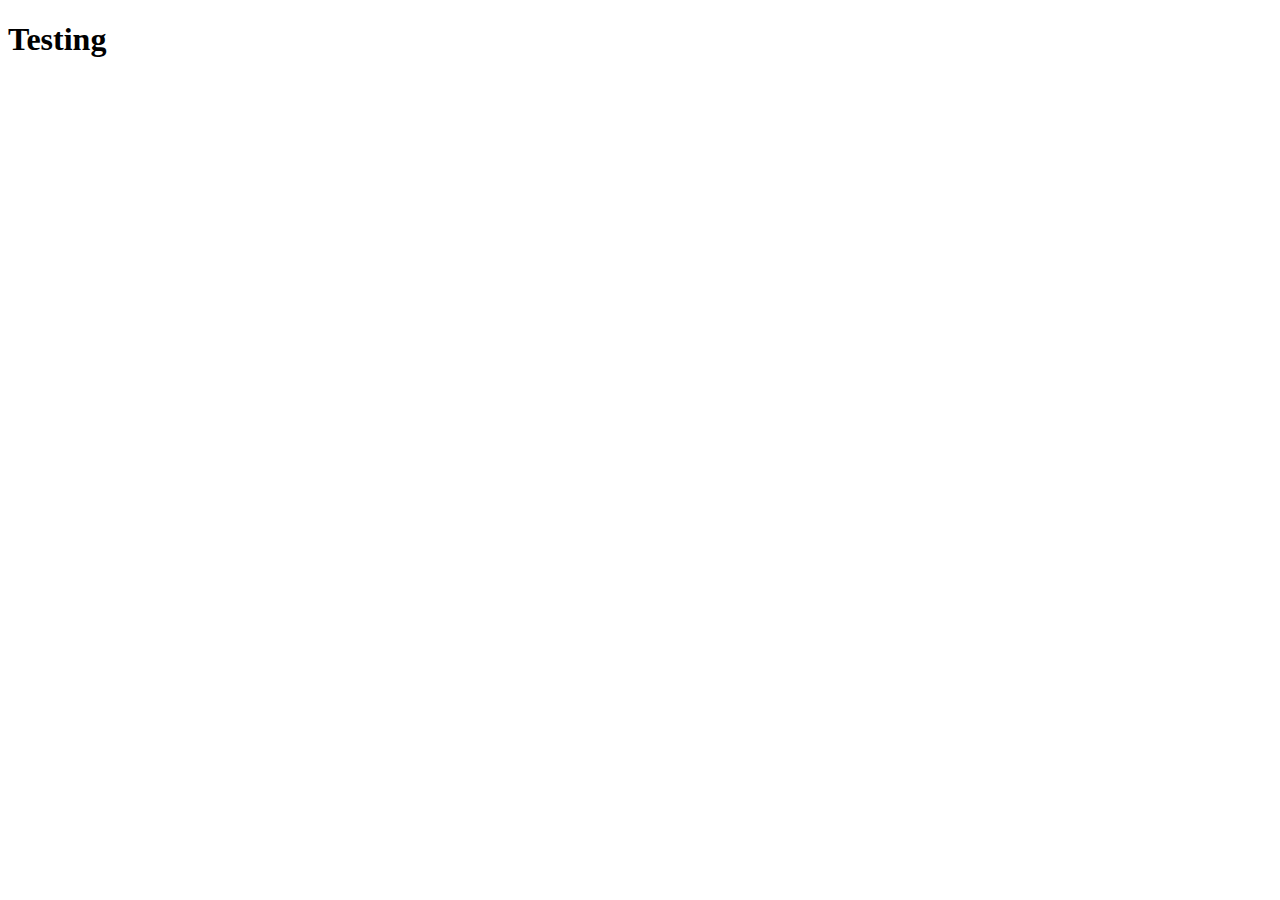
==== index.html @ d9c25649 "new" ====
<!DOCTYPE html>
<html lang="en">
<head>
    <meta charset="UTF-8">
    <meta http-equiv="X-UA-Compatible" content="IE=edge">
    <meta name="viewport" content="width=device-width, initial-scale=1.0">
    <title>Document</title>
</head>
<body>
    <h1>Testing</h1>
</body>
</html>
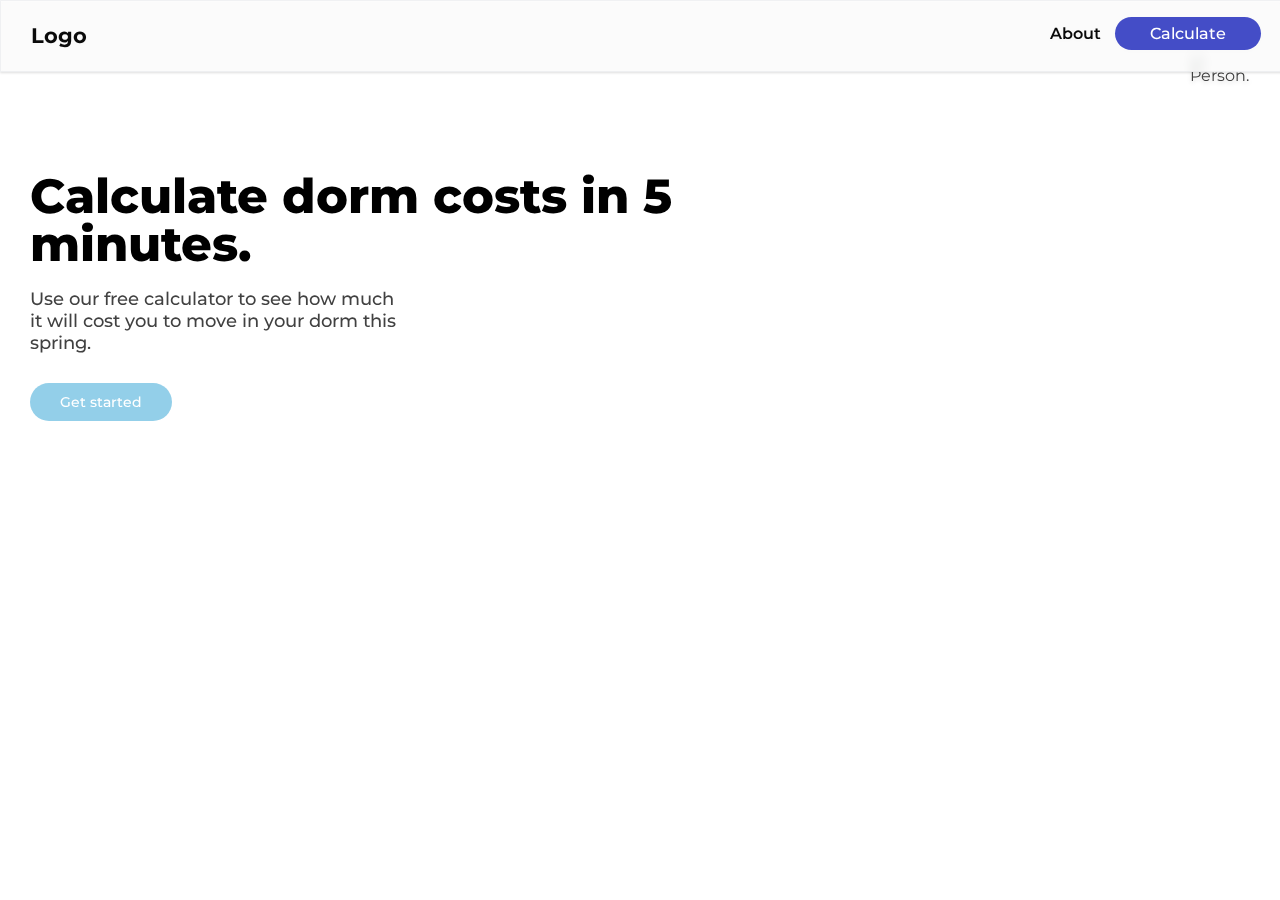
==== commit ad3d790c: "Merge branch 'main'" ====
--- a/index.html
+++ b/index.html
@@ -1,12 +1,81 @@
 <!DOCTYPE html>
 <html lang="en">
-<head>
-    <meta charset="UTF-8">
-    <meta http-equiv="X-UA-Compatible" content="IE=edge">
-    <meta name="viewport" content="width=device-width, initial-scale=1.0">
-    <title>Document</title>
-</head>
+
+    <head>
+        <meta charset="UTF-8">
+        <meta http-equiv="X-UA-Compatible" content="IE=edge">
+        <link rel="stylesheet" href="/css/calculate.css">
+        <link rel="stylesheet" href="/css/reset.css">
+        <link rel="stylesheet" href="/css/body.css">
+        <link rel="stylesheet" href="/css/navigationbar.css">
+        <link rel="stylesheet" href="css/home.css">
+        <style>
+            @import url('https://fonts.googleapis.com/css2?family=Montserrat:wght@100;200;300;400;500;600;700;800;900&display=swap');
+        </style>
+        <meta name="viewport" content="width=device-width, initial-scale=1.0">
+        <title>Document</title>
+    </head>
+
 <body>
-    <h1>Testing</h1>
+
+    <div class="body">
+
+ <!-- Navigation Bar (Top) -->
+ <header>
+    <div class="splash_navbar">
+        <a href="/index.html" class="splash_logo">
+           Logo
+        </a>
+        <div class="splash_right_side_navbar">
+            <nav class="splash_right_side_navbar_items">
+                <a href="/about.html">About</a>
+                <a href="/calculate.html" class="splash_navbar_contact">Calculate</a>
+            </nav>
+            <div class="splash_hamburger_menu">
+                <img class="mobile_icon" src="icons/Hamburger Menu.svg" alt="Hamburger Menu">
+                <img class="x-mark" src="icons/X Mark (1).svg" alt="Close">
+            </div>
+        </div>
+    </div>
+
+    <!-- Hamburger menu (Top) -->
+
+    <div class="splash_menu_mobile">
+        <nav class="splash_right_side_navbar_items_mobile">
+            <a href="/about.html">About</a>
+            <a href="/calculate.html" class="splash_navbar_contact">Calculate</a>
+        </nav>
+    </div>
+
+
+
+</header>
+
+        <!-- Hero Section -->
+        <div class="splash_hero_section">
+            <div class="splash_hero_section_left_side">
+                <h3>Calculate dorm costs in 5 minutes.</h3>
+                <p>Use our free calculator to see how much it will cost you to move in your dorm this spring.
+                </p>
+                <a href="/calculate.html" class="splash_hero_section_learn_more_link">Get started</a>
+            </div>
+            <div class="splash_hero_section_right_side">
+                <!-- <a href="https://www.figma.com/proto/RCINy9JoF6NpoWABbcsH6m/App-Management-Software?node-id=36%3A3&scaling=scale-down&page-id=0%3A1&starting-point-node-id=36%3A3&show-proto-sidebar=1"
+                    target="_blank"> -->
+                <div class="splash_hero_section_image">
+                    <img src="images/Person.svg" alt="Person.">
+                </div>
+                <!-- <p>Click For Demo</p> -->
+                <!-- </a> -->
+            </div>
+        </div>
+
+
+        <script src="https://cdnjs.cloudflare.com/ajax/libs/jquery/3.6.0/jquery.min.js">
+            integrity = "sha256-u7e5khyithlIdTpu22PHhENmPcRdFiHRjhAuHcs05RI="</script>
+        <script src="js/app.js"></script>
+
+    </div>
 </body>
+
 </html>--- a/css/calculate.css
+++ b/css/calculate.css
@@ -0,0 +1,187 @@
+.page-title {
+    margin-bottom: 40px;
+}
+
+/* Our fixed price bar on mobile */
+
+.fixed-price-bar {
+    display: none;
+}
+
+/* Total costs added together */
+
+.total-cost {
+    font-size: 45px;
+    display: flex;
+}
+
+.total-cost .individual-amount {
+    color: #000000 !important;
+}
+
+.individual-section-container {
+    display: flex;
+    margin-bottom: 20px;
+}
+
+.individual-section-container p {
+    font-size: 17px;
+}
+
+.individual-section-container span {
+    font-size: 17px;
+}
+
+.individual-amount {
+    margin-left: 10px;
+    color: #707070;
+    font-weight: 600;
+    position: relative;
+    top: -10px;
+}
+
+.individual-amount.category {
+    font-size: 20px;
+    font-weight: 600;
+    top: -2px;
+}
+
+.top-section {
+    display: flex;
+    justify-content: space-between;
+    width: 70%;
+    margin-bottom: 40px;
+}
+
+/* Calculator categories (Food, Toiletries, Cleaning) */
+
+.calculator-items {
+    display: grid;
+    grid-template-columns: auto auto;
+}
+
+.calculator-items-section {
+    margin-bottom: 40px;
+}
+
+.calculator-items-section p {
+    color: #707070;
+    font-weight: 600;
+    margin-bottom: 20px;
+}
+
+.individual-items {
+    display: flex;
+    width: 40%;
+    justify-content: space-between;
+}
+
+/* Individual items */
+.container-for-products {
+    margin-right: 20px;
+}
+
+.items-container {
+    cursor: pointer;
+    margin: 0px 15px 20px 0px;
+    padding: 0px 20px;
+    width: 200px;
+    height: 150px;
+}
+
+.items-container:hover {
+    opacity: 0.7;
+}
+
+.items-container img {
+    width: 100px;
+}
+
+.plus-icon {
+    width: 20px !important;
+    position: relative;
+    right: 20px;
+    bottom: 90px;
+}
+
+.product-info {
+    color: #000000;
+}
+
+.item-title {
+    margin-bottom: 10px;
+}
+
+.item-price {
+    font-weight: 600;
+}
+
+@media screen and (max-width: 750px) {
+    .calculator-items {
+        display: grid;
+        grid-template-columns: auto;
+    }
+
+    .items-container {
+        margin: 0px 15px 20px 0px;
+        padding: 0px 20px;
+        width: 110px;
+        height: 150px;
+    }
+
+    .items-container:hover {
+        opacity: 0.7;
+    }
+
+    .items-container img {
+        width: 75px;
+    }
+
+    .plus-icon {
+        width: 17px !important;
+        position: relative;
+        right: 40px;
+        bottom: 10px;
+    }
+
+    .fixed-price-bar {
+        background: #ffffff;
+        color: #588ac7;
+        display: block;
+        position: fixed;
+        left: 0;
+        bottom: 0;
+        height: 50px;
+        width: 100vh;
+        box-shadow: 0px 3.65591px 3.65591px rgba(0, 0, 0, 0.25);
+        text-align: center;
+        font-size: 21px;
+        font-weight: 600;
+        background-color: aliceblue;
+    }
+
+    .price-bar-information{
+        position: fixed;
+        left: 45%;
+        bottom: 0;
+        padding: 10px 0px;
+    }
+
+    .top-section {
+        width: 100%;
+        flex-direction: column;
+    }
+
+    .total-cost-section{
+        margin-top: 40px;
+    }
+
+    .individual-section-costs{
+        margin-top: 20px;
+    }
+
+    .total-cost {
+        font-size: 30px;
+    }
+
+}--- a/css/body.css
+++ b/css/body.css
@@ -0,0 +1,28 @@
+body{
+    font-family: 'Montserrat', sans-serif;
+    overflow-x: hidden;
+}
+
+a{
+    text-decoration: none;
+}
+
+p {
+font-size: 15px;
+line-height: 21px;
+}
+
+.main-content{
+    margin: 50px 10px;
+}
+
+h2{
+font-size: 25px;
+}
+
+button{
+    background: none;
+    border: none;
+    box-shadow: 0px 3.65591px 3.65591px rgba(0, 0, 0, 0.25);
+    border-radius: 15px;
+}--- a/css/navigationbar.css
+++ b/css/navigationbar.css
@@ -0,0 +1,162 @@
+
+/* Navigation Bar (Top) */
+
+.splash_navbar {
+    position: relative;
+    width: 100%;
+    height: 70px;
+    left: 0px;
+    top: 0px;
+    background: #e7ecff;
+    /* display: flex; */
+    align-items: center;
+    z-index: 10;
+
+    backdrop-filter: blur(5px) saturate(20%);
+    -webkit-backdrop-filter: blur(5px) saturate(20%);
+    background-color: rgba(255, 255, 255, 0.85);
+    border: 1px solid rgba(209, 213, 219, 0.3);
+    filter: drop-shadow(0px 1px 1px rgba(0, 0, 0, 0.15));
+}
+
+.splash_logo {
+    padding-left: 30px;
+    width: 50%;
+    position: relative;
+    top: 25px;
+    font-weight: 700;
+    font-size: 1.3rem;
+    color: #0a0a0a;
+    text-decoration: none;
+}
+
+.splash_right_side_navbar {
+    float: right;
+    position: relative;
+    right: 20px;
+    top: 25px;
+}
+
+nav a {
+    font-weight: 600;
+    padding: 0px 10px;
+    justify-content: space-between;
+    color: #0a0a0a;
+    text-decoration: none;
+}
+
+.splash_right_side_navbar_items {
+    display: block;
+    justify-content: space-between;
+    text-align: right;
+}
+
+.splash_hamburger_menu {
+    display: none;
+}
+
+.x-mark{
+    width: 30px;
+    height: 25px;
+    position: relative;
+    right: 5px;
+    top: -5px;
+    display: none;
+}
+
+.splash_navbar_contact {
+    padding: 7px 35px;
+    background: #444dc7;
+    border-radius: 20px;
+    font-weight: 500;
+    color: #ffffff;
+}
+
+
+/* Hamburger menu */
+
+.splash_menu_mobile{
+    background: #000000;
+    color:#ffffff;
+    height: 100vh;
+    width: 100vw;
+    position: fixed;
+    z-index: 9;
+    animation-name: fadeinnavbar;
+    animation-duration: 0.5s;
+    display: none;
+}
+
+.splash_right_side_navbar_items_mobile{
+    display: flex;
+    flex-direction: column;
+    position: relative;
+    top: 30%;
+    justify-content: center;
+    text-align: center;
+}
+
+.splash_right_side_navbar_items_mobile a{
+    margin-bottom: 30px;
+    cursor: pointer;
+}
+
+.splash_right_side_navbar_items_mobile a:hover{
+    text-decoration: underline;
+}
+
+.splash_navbar_contact.mobile{
+    width: 110px;
+}
+
+
+@keyframes fadein {
+    from {
+        opacity: 0;
+        transform: translate3d(0, 250px, 0);
+    }
+
+    to {
+        opacity: 1;
+        transform: translate3d(0, 0, 0);
+    }
+}
+
+@keyframes fadeinnavbar {
+    from {
+        opacity: 0;
+    }
+
+    to {
+        opacity: 1;
+    }
+}
+
+@media only screen and (max-width: 850px) {
+    /* Navigation Bar (Top) */
+
+    .splash_right_side_navbar_items {
+        display: none;
+    }
+
+    .splash_logo {
+        width: 80%;
+    }
+
+    .splash_hamburger_menu {
+        display: block;
+        cursor: pointer;
+    }
+
+nav a {
+    color: #ffffff;
+}
+
+    .splash_menu_mobile.active{
+        display: block;
+    }
+    
+    .x-mark.active{
+        display: block;
+    }
+}--- a/css/home.css
+++ b/css/home.css
@@ -0,0 +1,207 @@
+/* Hero Section */
+
+.splash_hero_section {
+    background-color: #ffffff;
+    color: #414141;
+    display: flex;
+    height: 600px;
+    margin-bottom: 70px;
+}
+
+.splash_hero_section_left_side {
+    position: relative;
+    top: 100px;
+    left: 30px;
+    width: 100%;
+}
+
+/* .splash_hero_section_left_side h3 {
+    font-weight: 500;
+    font-size: 2.1rem;
+    margin-bottom: 15px;
+    animation-name: fadein;
+    animation-duration: 1.2s;
+} */
+
+.splash_hero_section_left_side h3 {
+    font-weight: 800;
+    font-size: 3rem;
+    color: #000000;
+    max-width: 700px;
+}
+
+/* .splash_hero_section_left_side span {
+    font-weight: 800;
+    font-size: 3rem;
+    color: #000000;
+    max-width: 500px;
+} */
+
+.splash_hero_section_left_side p {
+    font-weight: 500;
+    font-size: 1.1rem;
+    line-height: 22px;
+    max-width: 370px;
+    margin-top: 20px;
+    animation-name: fadein;
+    animation-duration: 2s;
+}
+
+.splash_hero_section_learn_more_link {
+    background: #93CFE9;
+    color: #ffffff;
+    border-radius: 20px;
+    padding: 10px 30px;
+    font-weight: 500;
+    position: relative;
+    top: 40px;
+    transition: all 0.3s ease-in-out;
+    font-size: 0.9rem;
+}
+
+.splash_hero_section_learn_more_link:hover{
+    background: #74a8be;
+}
+
+.splash_hero_section_learn_more_link.white{
+     background: #ffffff;
+    color: #2b2b2b;
+    font-weight: 600;
+}
+
+.splash_hero_section_right_side {
+    position: relative;
+    float: right;
+    top: -20px;
+    margin-right: 20px;
+    /* right: 50px; */
+}
+
+.splash_hero_section_right_side p{
+    /* background: #000000; */
+    background: #7160DA;
+    color: #ffffff;
+    border-radius: 0px;
+    padding: 12px 30px;
+    font-weight: 500;
+    position: relative;
+    top: -100px;
+    transition: all 0.3s ease-in-out;
+    width: 50%;
+    text-align: center;
+    margin: 0 auto;
+}
+
+.splash_hero_section_image{
+border-radius: 20px;
+/* cursor: pointer; */
+transition: all 0.3s ease-in-out;
+}
+
+.splash_hero_section_image:hover{
+   transform: scale(1.1);
+}
+
+.splash_hero_section_image img {
+    position: relative;
+    width: 100%;
+    z-index: 4;
+    filter: drop-shadow(0px 2px 2px rgba(0, 0, 0, 0.15));
+    height: 750px;
+}
+
+@media only screen and (max-width: 950px) {
+    /* Hero Section */
+
+    .splash_hero_section {
+        display: block;
+        height: 950px;
+    }
+
+    .splash_hero_section_right_side {
+        float: left;
+        top: 200px;
+        left: 30px;
+        width: 50%;
+    }
+
+    .splash_hero_section_image {
+        width: 100%;
+    }
+
+    .splash_hero_section_image img {
+        width: 100%;
+        height: 100%;
+    }
+
+    .splash_hero_section_image::after {
+        width: 100%;
+        height: 100%;
+    }
+
+    .splash_hero_section_left_side {
+        position: relative;
+        /* top: 150px; */
+        left: 30px;
+        width: 100%;
+    }
+}
+
+@media only screen and (max-width: 850px) {
+    /* Hero Image */
+
+    .splash_hero_section_image img {
+        height: 100%;
+        width: 300px;
+    }
+
+    .splash_hero_section {
+        margin-bottom: 0px;
+    }
+    
+
+    .mobile_icon {
+        width: 35px;
+        height: 35px;
+        position: relative;
+        right: 0px;
+        top: -10px;
+    }
+}
+
+@media only screen and (max-width: 670px){
+    .splash_hero_section_right_side {
+        top: 200px;
+    }
+}
+
+
+@media only screen and (max-width: 570px) {
+    /* Hero Section */
+
+    .splash_hero_section_image {
+        width: 100%;
+    }
+
+    .splash_hero_section_image::after {
+        width: 100%;
+        height: 100%;
+    }
+
+    .splash_hero_section_left_side {
+        position: relative;
+        top: 150px;
+        left: 30px;
+        width: 70%;
+    }
+
+    .splash_hero_section_right_side {
+        top: 270px;
+    }
+}
+
+@media only screen and (max-width: 315px){
+    .splash_hero_section_image img {
+        width: 100%;
+    }
+    }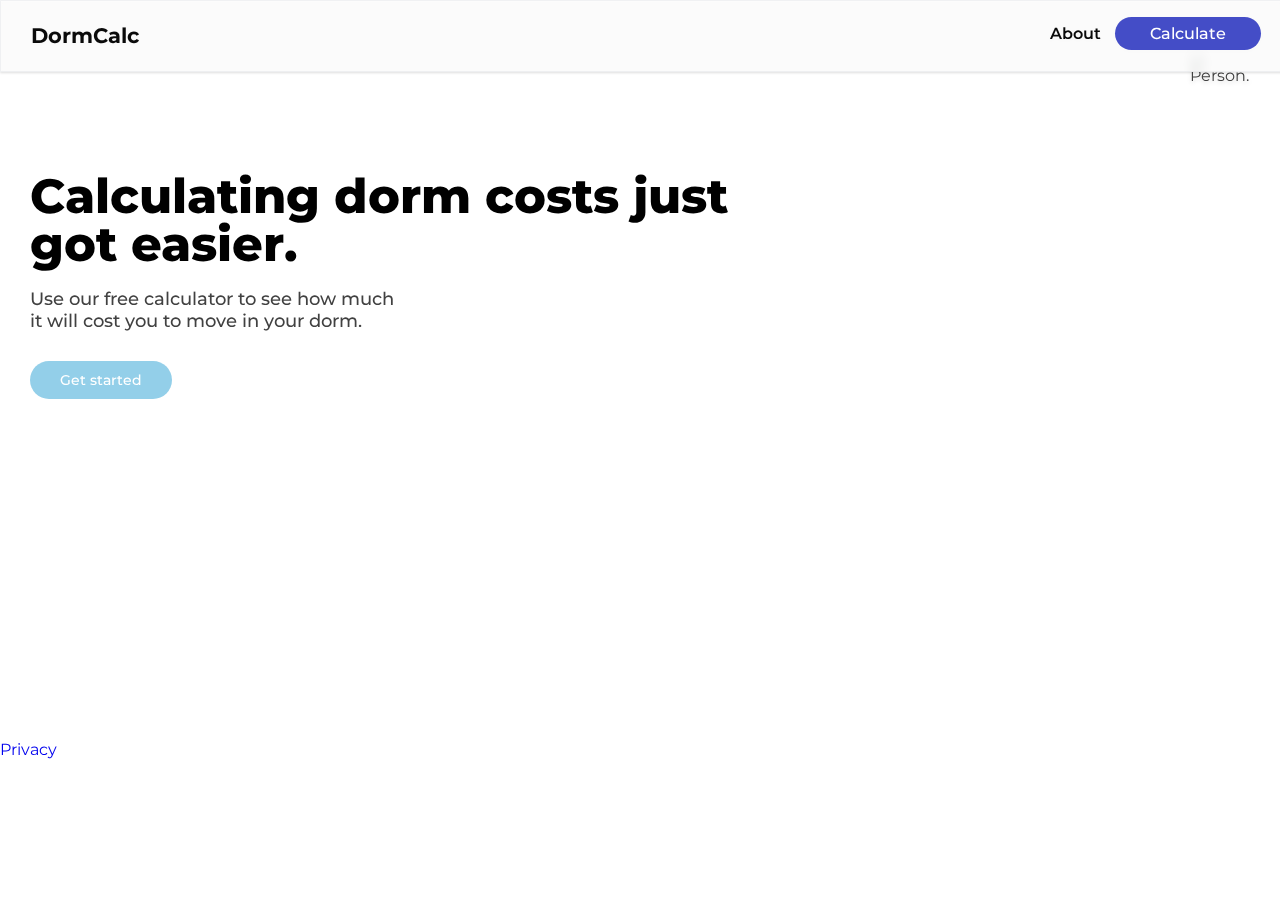
==== commit db500059: "Add changes from original version" ====
--- a/index.html
+++ b/index.html
@@ -1,20 +1,32 @@
 <!DOCTYPE html>
 <html lang="en">
 
-    <head>
-        <meta charset="UTF-8">
-        <meta http-equiv="X-UA-Compatible" content="IE=edge">
-        <link rel="stylesheet" href="/css/calculate.css">
-        <link rel="stylesheet" href="/css/reset.css">
-        <link rel="stylesheet" href="/css/body.css">
-        <link rel="stylesheet" href="/css/navigationbar.css">
-        <link rel="stylesheet" href="css/home.css">
-        <style>
-            @import url('https://fonts.googleapis.com/css2?family=Montserrat:wght@100;200;300;400;500;600;700;800;900&display=swap');
-        </style>
-        <meta name="viewport" content="width=device-width, initial-scale=1.0">
-        <title>Document</title>
-    </head>
+<head>
+    <!-- Google tag (gtag.js) -->
+    <script async src="https://www.googletagmanager.com/gtag/js?id=G-73Z5VB1F2J"></script>
+    <script>
+        window.dataLayer = window.dataLayer || [];
+        function gtag() { dataLayer.push(arguments); }
+        gtag('js', new Date());
+
+        gtag('config', 'G-73Z5VB1F2J');
+    </script>
+    <meta charset="UTF-8">
+    <meta http-equiv="X-UA-Compatible" content="IE=edge">
+    <link rel="stylesheet" href="/css/calculate.css">
+    <link rel="stylesheet" href="/css/reset.css">
+    <link rel="stylesheet" href="/css/body.css">
+    <link rel="stylesheet" href="/css/about.css">
+    <link rel="stylesheet" href="/css/navigationbar.css">
+    <link rel="stylesheet" href="/css/home.css">
+    <style>
+        @import url('https://fonts.googleapis.com/css2?family=Montserrat:wght@100;200;300;400;500;600;700;800;900&display=swap');
+    </style>
+    <meta name="viewport" content="width=device-width, initial-scale=1.0">
+    <title>DormCalc - Dorm Calculator App for College Students</title>
+    <link rel="icon" type="image/x-icon" href="/favicon_io/favicon.ico">
+</head>
+
 
 <body>
 
@@ -24,7 +36,7 @@
  <header>
     <div class="splash_navbar">
         <a href="/index.html" class="splash_logo">
-           Logo
+            DormCalc
         </a>
         <div class="splash_right_side_navbar">
             <nav class="splash_right_side_navbar_items">
@@ -33,7 +45,7 @@
             </nav>
             <div class="splash_hamburger_menu">
                 <img class="mobile_icon" src="icons/Hamburger Menu.svg" alt="Hamburger Menu">
-                <img class="x-mark" src="icons/X Mark (1).svg" alt="Close">
+                <img class="x-mark" src="icons/X Mark (Black).svg" alt="Close">
             </div>
         </div>
     </div>
@@ -46,16 +58,12 @@
             <a href="/calculate.html" class="splash_navbar_contact">Calculate</a>
         </nav>
     </div>
-
-
-
 </header>
-
         <!-- Hero Section -->
         <div class="splash_hero_section">
             <div class="splash_hero_section_left_side">
-                <h3>Calculate dorm costs in 5 minutes.</h3>
-                <p>Use our free calculator to see how much it will cost you to move in your dorm this spring.
+                <h3>Calculating dorm costs just got easier.</h3>
+                <p>Use our free calculator to see how much it will cost you to move in your dorm.
                 </p>
                 <a href="/calculate.html" class="splash_hero_section_learn_more_link">Get started</a>
             </div>
@@ -70,12 +78,18 @@
             </div>
         </div>
 
+        <footer class="footer">
+                <a href="/privacy.html">Privacy</a>
+        </footer>
+
 
         <script src="https://cdnjs.cloudflare.com/ajax/libs/jquery/3.6.0/jquery.min.js">
             integrity = "sha256-u7e5khyithlIdTpu22PHhENmPcRdFiHRjhAuHcs05RI="</script>
-        <script src="js/app.js"></script>
+        <script src="/js/navigationbar.js"></script>
+        <script src="/js/app1.js"></script>
 
     </div>
+
 </body>
 
 </html>--- a/css/calculate.css
+++ b/css/calculate.css
@@ -142,6 +142,14 @@
         position: relative;
         right: 40px;
         bottom: 10px;
+    }
+
+    .minus-icon {
+        width: 17px !important;
+        position: relative;
+        right: 40px;
+        bottom: 10px;
+        display: none;
     }
 
     .fixed-price-bar {
@@ -158,13 +166,14 @@
         font-size: 21px;
         font-weight: 600;
         background-color: aliceblue;
+        z-index: 10;
     }
 
     .price-bar-information{
         position: fixed;
-        left: 45%;
+        left: 37%;
         bottom: 0;
-        padding: 10px 0px;
+        padding: 15px 0px;
     }
 
     .top-section {
@@ -184,4 +193,8 @@
         font-size: 30px;
     }
 
+    .individual-amount {
+        top: -5px;
+    }
+
 }--- a/css/body.css
+++ b/css/body.css
@@ -13,7 +13,12 @@
 }
 
 .main-content{
-    margin: 50px 10px;
+    margin: 50px 30px;
+}
+
+h1{
+    font-size: 40px;
+    margin: 20px 0px;
 }
 
 h2{
--- a/css/about.css
+++ b/css/about.css
@@ -0,0 +1,32 @@
+
+.contact p{
+    font-weight: 700;
+}
+
+.name_title{
+    font-size: 20px;
+    margin: 5px 0px 10px 0px;
+}
+
+.contact-information{
+    display: flex;
+    width: 500px;
+    justify-content: space-between;
+}
+
+.contact-information a{
+    color: #454545;
+    cursor: pointer;
+}
+
+.contact-information a:hover{
+    text-decoration: underline;
+}
+
+.contact-link{
+    display: flex;
+}
+
+.contact-link:first-child{
+    margin-right: 10px;
+}--- a/css/navigationbar.css
+++ b/css/navigationbar.css
@@ -97,8 +97,11 @@
 }
 
 .splash_right_side_navbar_items_mobile a{
-    margin-bottom: 30px;
     cursor: pointer;
+    width: 50%;
+    margin: 0 auto;
+    margin-bottom: 25px;
+    padding: 10px 0px;
 }
 
 .splash_right_side_navbar_items_mobile a:hover{
--- a/css/home.css
+++ b/css/home.css
@@ -190,7 +190,7 @@
 
     .splash_hero_section_left_side {
         position: relative;
-        top: 150px;
+        top: 110px;
         left: 30px;
         width: 70%;
     }
